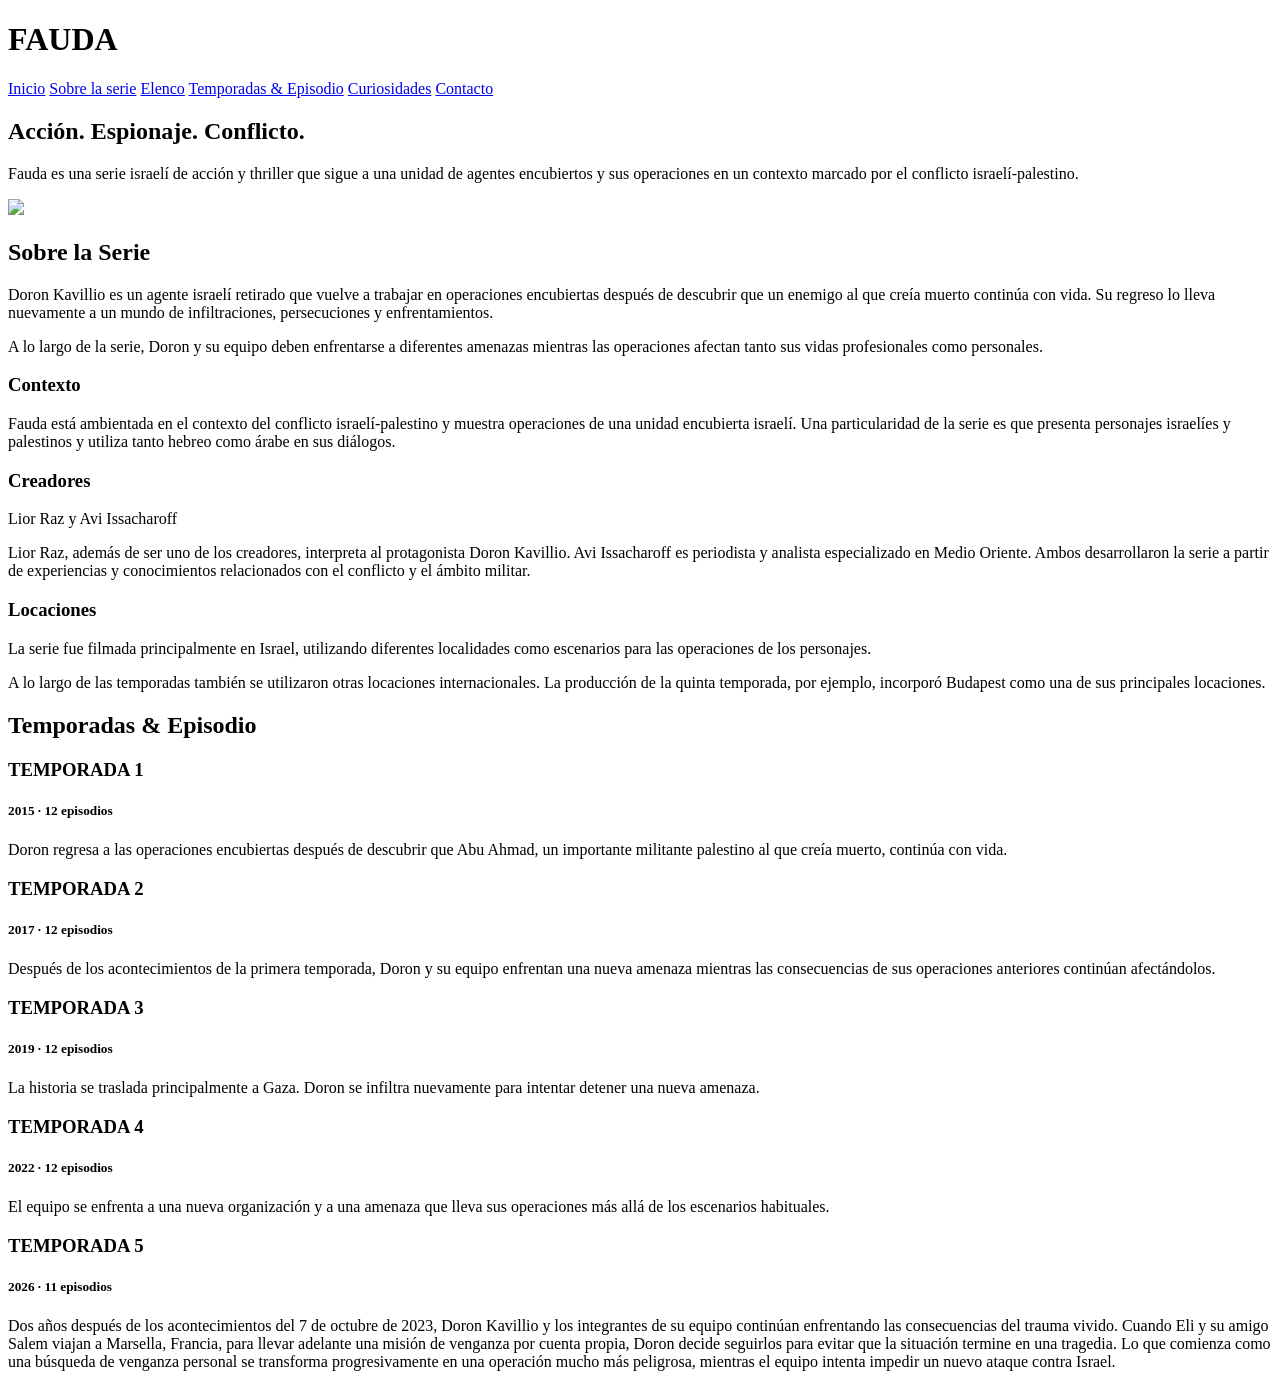
==== index.html @ be5e66a4 "Carga index" ====
<!DOCTYPE html>
<html lang="en">
<head>
    <meta charset="UTF-8">
    <meta name="viewport" content="width=device-width, initial-scale=1.0">
    <title>Serie Fauda</title>
    <link rel="preconnect" href="https://fonts.googleapis.com">
<link rel="preconnect" href="https://fonts.gstatic.com" crossorigin>
<link href="https://fonts.googleapis.com/css2?family=Urbanist:ital,wght@0,100..900;1,100..900&display=swap" rel="stylesheet">
<link rel="stylesheet" href="./css/general.css">
</head>
<h1>FAUDA</h1>

<nav>
    <a href="./index.html">Inicio</a>
   <a href="#Sobre la serie">Sobre la serie</a>
   <a href="./page/elenco.html">Elenco</a>
   <a href="#Temporadas & Episodio">Temporadas & Episodio</a>
   <a href="./page/curiosidades.html">Curiosidades</a>
   <a href="./page/contacto.html">Contacto</a>

</nav>

<body>

 <main>

<article id="Inicio"></article>
<h2>Acción. Espionaje. Conflicto.</h2>
<p>Fauda es una serie israelí de acción y thriller que sigue a una unidad de agentes encubiertos y sus operaciones
    en un contexto marcado por el conflicto israelí-palestino.</p>
<img src="./img/fauda imagen princ.jpg" width="100% "Fauda imagen principal">

</main>

<main>

<article id="Sobre la serie"></article>
<h2>Sobre la Serie</h2>
<p>Doron Kavillio es un agente israelí retirado que vuelve a trabajar en operaciones encubiertas después de descubrir que un enemigo al que creía muerto continúa con vida. Su regreso lo lleva nuevamente a un mundo de infiltraciones, persecuciones y enfrentamientos.
<p>A lo largo de la serie, Doron y su equipo deben enfrentarse a diferentes amenazas mientras las operaciones afectan tanto sus vidas profesionales como personales.</p>

<h3>Contexto</h3>
<p>Fauda está ambientada en el contexto del conflicto israelí-palestino y muestra operaciones de una unidad encubierta israelí. Una particularidad de la serie es que presenta personajes israelíes y palestinos y utiliza tanto hebreo como árabe en sus diálogos.</p>

<h3>Creadores</h3>
<p>Lior Raz y Avi Issacharoff</p>
<p>Lior Raz, además de ser uno de los creadores, interpreta al protagonista Doron Kavillio.
Avi Issacharoff es periodista y analista especializado en Medio Oriente. Ambos desarrollaron la serie a partir de experiencias y conocimientos relacionados con el conflicto y el ámbito militar.</p>

<h3>Locaciones</h3>
<p>La serie fue filmada principalmente en Israel, utilizando diferentes localidades como escenarios para las operaciones de los personajes.</p>
<p>A lo largo de las temporadas también se utilizaron otras locaciones internacionales. La producción de la quinta temporada, por ejemplo, incorporó Budapest como una de sus principales locaciones.</p>

</main>

<article id="Temporadas & Episodio"></article>
<h2>Temporadas & Episodio</h2>

<main>

<h3>TEMPORADA 1</h3>
<h5>2015 · 12 episodios</h5>
<p>Doron regresa a las operaciones encubiertas después de descubrir que Abu Ahmad, un importante militante palestino al que creía muerto, continúa con vida.</p>

<h3>TEMPORADA 2</h3>
<h5>2017 · 12 episodios</h5>
<p>Después de los acontecimientos de la primera temporada, Doron y su equipo enfrentan una nueva amenaza mientras las consecuencias de sus operaciones anteriores continúan afectándolos.</p>

<h3>TEMPORADA 3</h3>
<h5>2019 · 12 episodios</h5>
<p>La historia se traslada principalmente a Gaza. Doron se infiltra nuevamente para intentar detener una nueva amenaza.</p>

<h3>TEMPORADA 4</h3>
<h5>2022 · 12 episodios</h5>
<p>El equipo se enfrenta a una nueva organización y a una amenaza que lleva sus operaciones más allá de los escenarios habituales.</p>

<h3>TEMPORADA 5</h3>
<h5>2026 · 11 episodios</h5>
<p>Dos años después de los acontecimientos del 7 de octubre de 2023, Doron Kavillio y los integrantes de su equipo continúan enfrentando las consecuencias del trauma vivido. Cuando Eli y su amigo Salem viajan a Marsella, Francia, para llevar adelante una misión de venganza por cuenta propia, Doron decide seguirlos para evitar que la situación termine en una tragedia.
Lo que comienza como una búsqueda de venganza personal se transforma progresivamente en una operación mucho más peligrosa, mientras el equipo intenta impedir un nuevo ataque contra Israel.</p>

</main>


</body>
</html>
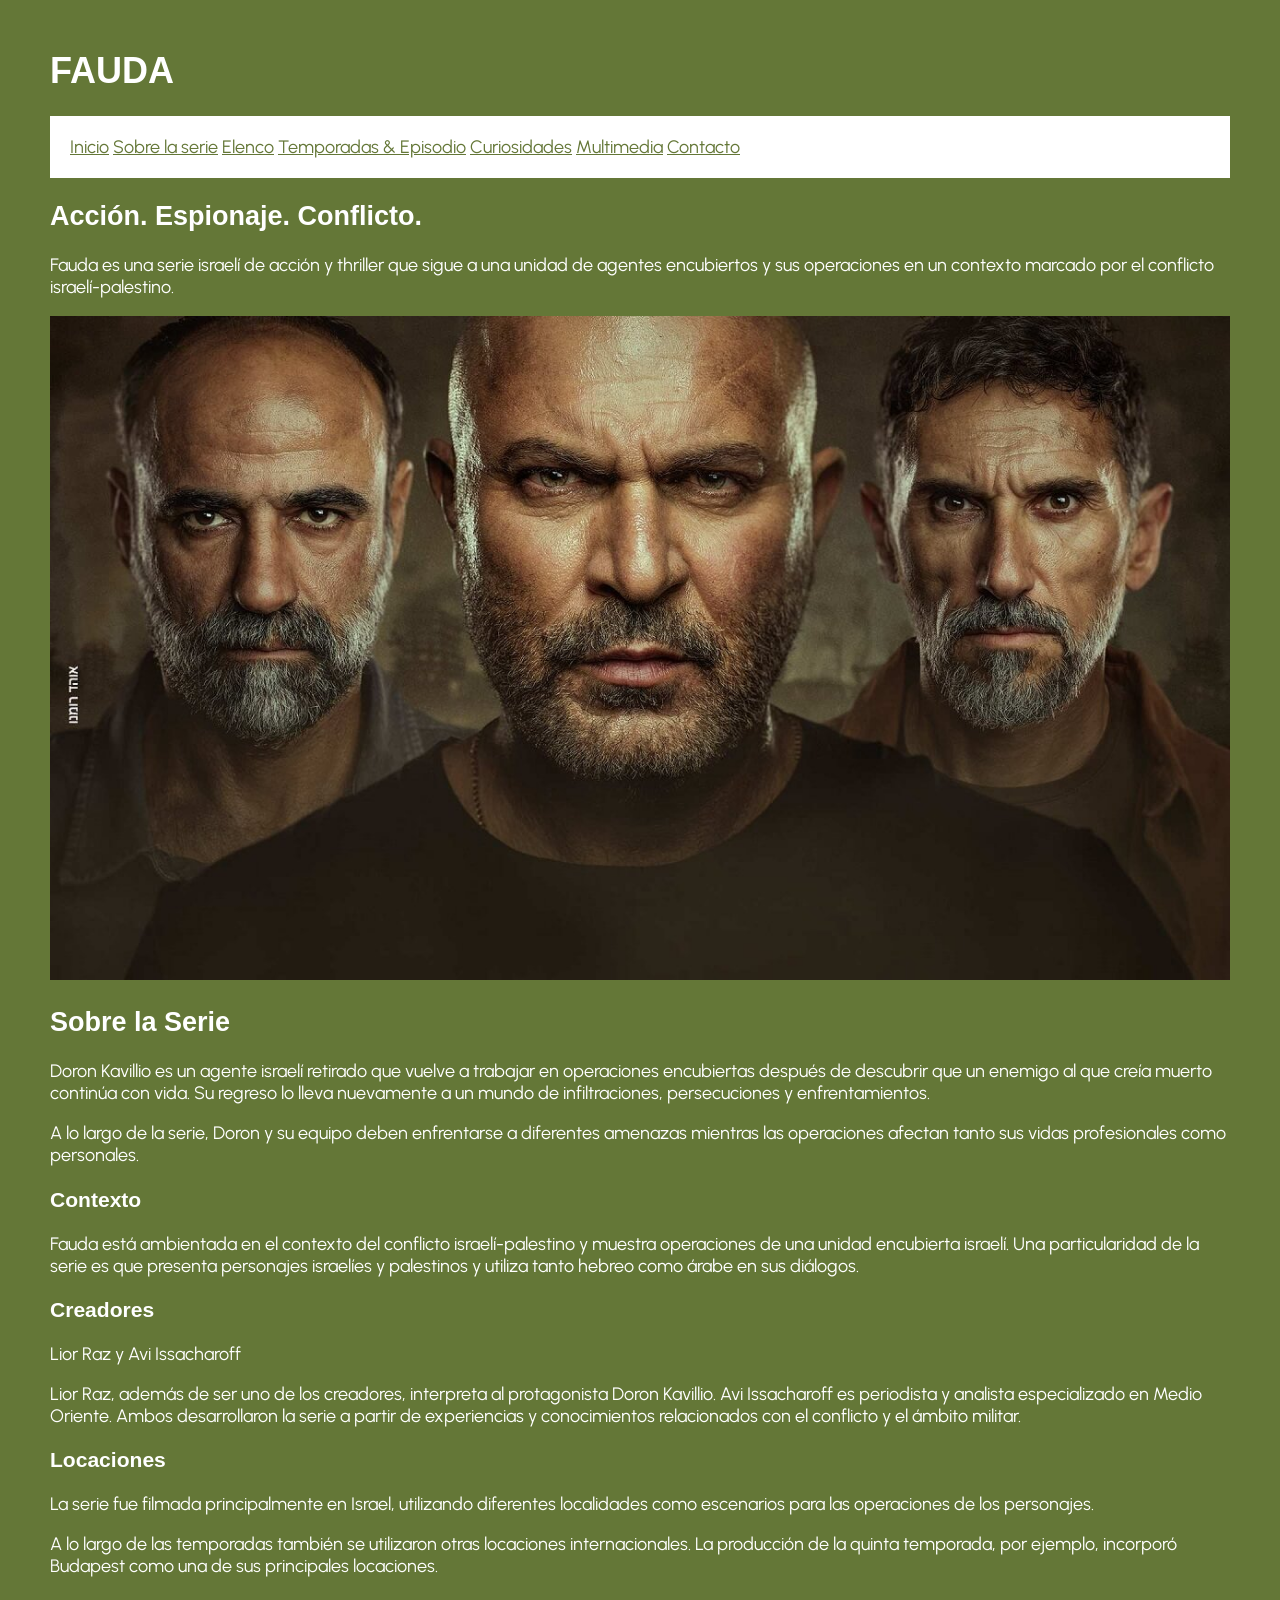
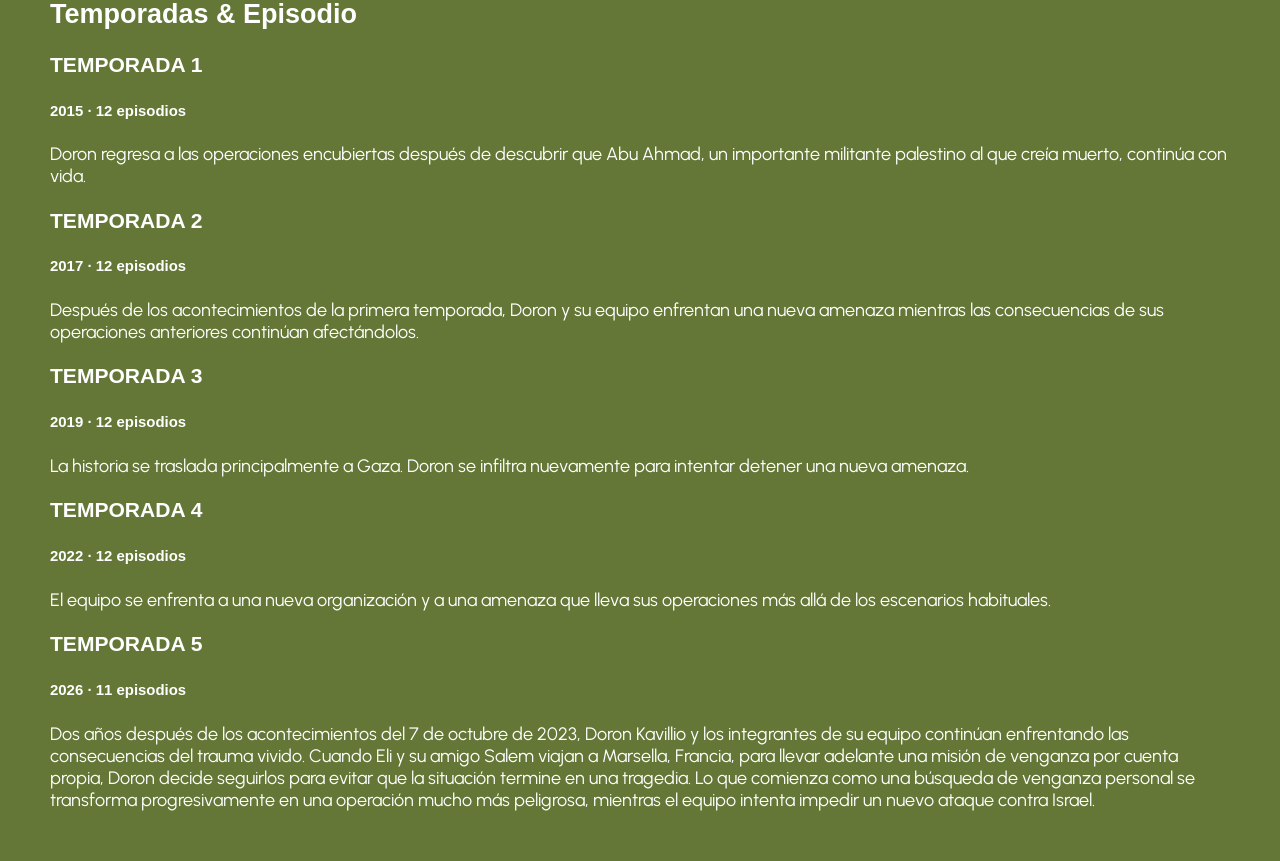
==== commit 5c4c196e: "modificaciones" ====
--- a/index.html
+++ b/index.html
@@ -17,7 +17,9 @@
    <a href="./page/elenco.html">Elenco</a>
    <a href="#Temporadas & Episodio">Temporadas & Episodio</a>
    <a href="./page/curiosidades.html">Curiosidades</a>
+    <a href="./page/multimedia.html">Multimedia</a>
    <a href="./page/contacto.html">Contacto</a>
+
 
 </nav>
 
--- a/css/general.css
+++ b/css/general.css
@@ -0,0 +1,31 @@
+body {
+background-color:#647737;
+color: #ffffff;
+font-size: large;
+margin: 50px;
+}
+
+nav {
+padding: 20px;
+background-color: #ffffff;
+}
+
+a {
+color: #647737;
+ }
+
+body {
+  font-family: "Urbanist", sans-serif;
+  font-optical-sizing: auto;
+  font-weight: <weight>;
+  font-style: normal;
+
+}
+
+h1, h2, h3, h4, h5 {
+  font-family: "Inter", sans-serif;
+  font-optical-sizing: auto;
+  font-weight: <weight>;
+  font-style: normal;
+}
+        
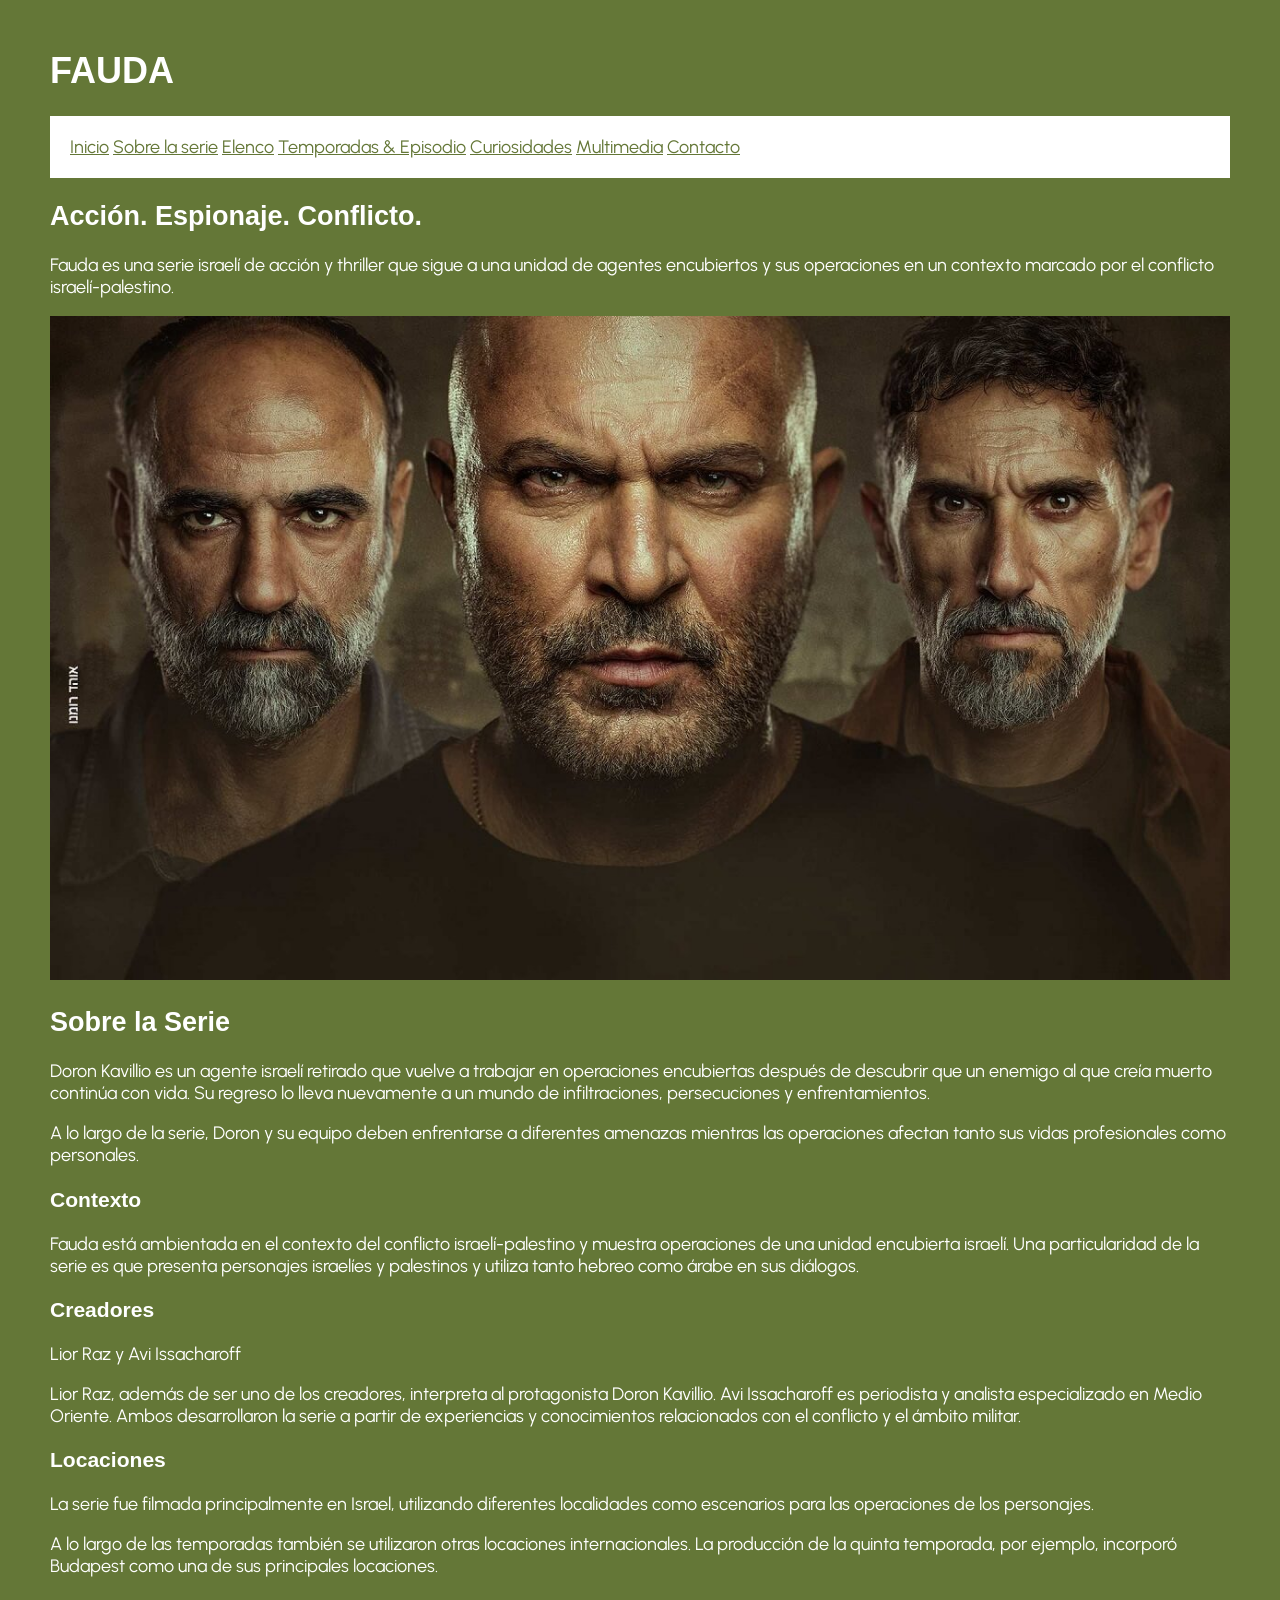
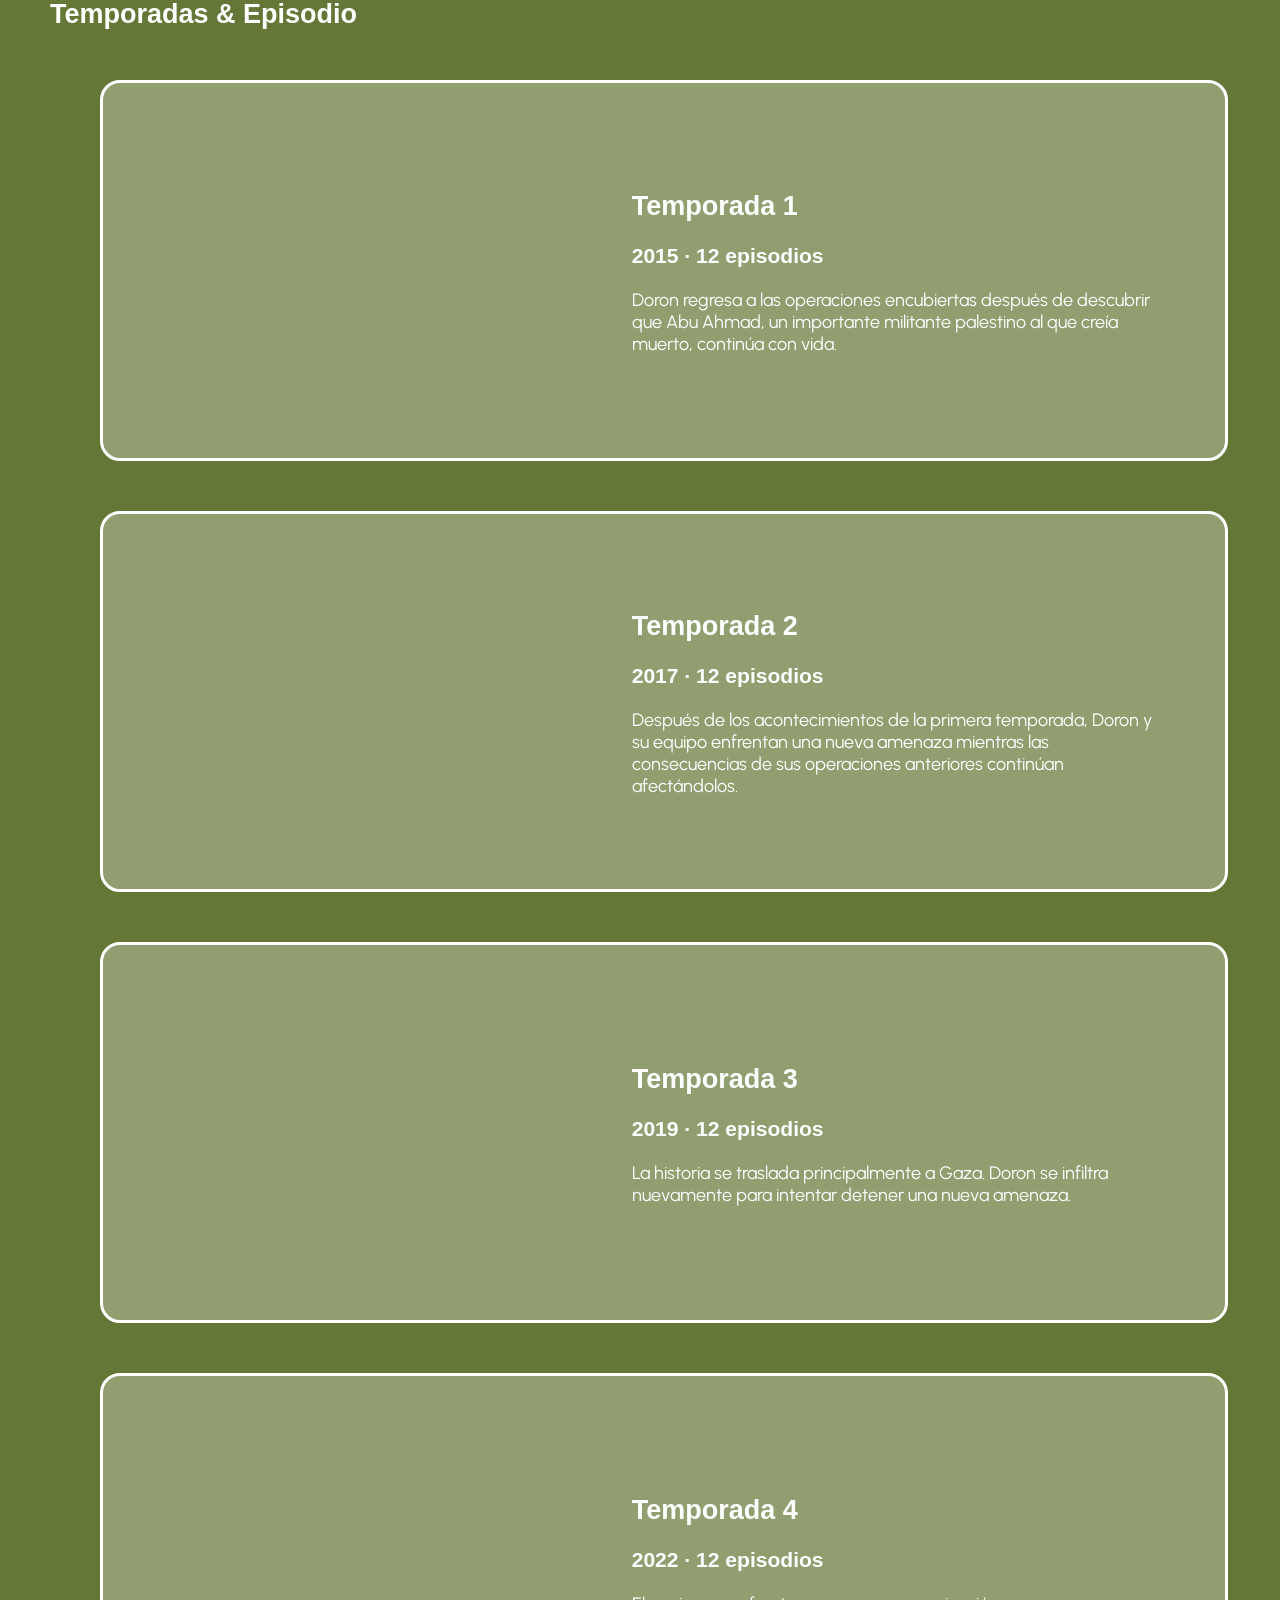
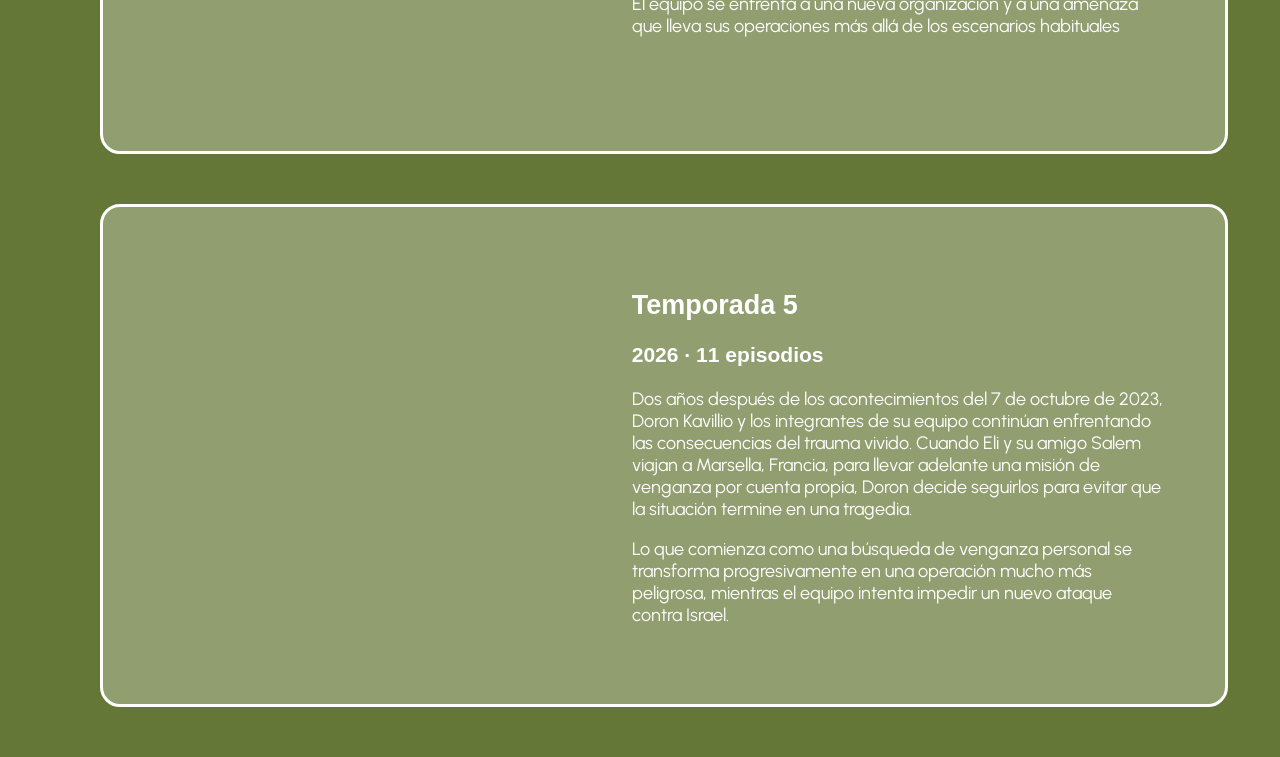
==== commit 2b06437b: "Elenco y General css Animación y recuadros a elenco y temporadas" ====
--- a/index.html
+++ b/index.html
@@ -61,26 +61,52 @@
 
 <main>
 
-<h3>TEMPORADA 1</h3>
-<h5>2015 · 12 episodios</h5>
-<p>Doron regresa a las operaciones encubiertas después de descubrir que Abu Ahmad, un importante militante palestino al que creía muerto, continúa con vida.</p>
+<section-flex> 
+<iframe width="560" height="315" src="https://www.youtube.com/embed/pHJWceNGoP4?si=Vw4N99ztMRaGuNHC" title="YouTube video player" frameborder="0" allow="accelerometer; autoplay; clipboard-write; encrypted-media; gyroscope; picture-in-picture; web-share" referrerpolicy="strict-origin-when-cross-origin" allowfullscreen></iframe>
+<article>
+  <h2>Temporada 1</h2>
+  <h3>2015 · 12 episodios</h3>
+  <p>Doron regresa a las operaciones encubiertas después de descubrir que Abu Ahmad, un importante militante palestino al que creía muerto, continúa con vida.</p>
+</article>
+</section-flex>
 
-<h3>TEMPORADA 2</h3>
-<h5>2017 · 12 episodios</h5>
-<p>Después de los acontecimientos de la primera temporada, Doron y su equipo enfrentan una nueva amenaza mientras las consecuencias de sus operaciones anteriores continúan afectándolos.</p>
+<section-flex> 
+<iframe width="560" height="315" src="https://www.youtube.com/embed/k-tILBxRiQ4?si=HXHgq9rIsE5KtWLh" title="YouTube video player" frameborder="0" allow="accelerometer; autoplay; clipboard-write; encrypted-media; gyroscope; picture-in-picture; web-share" referrerpolicy="strict-origin-when-cross-origin" allowfullscreen></iframe>
+<article>
+  <h2>Temporada 2</h2>
+  <h3>2017 · 12 episodios</h3>
+  <p>Después de los acontecimientos de la primera temporada, Doron y su equipo enfrentan una nueva amenaza mientras las consecuencias de sus operaciones anteriores continúan afectándolos.</p>
+</article>
+</section-flex>
 
-<h3>TEMPORADA 3</h3>
-<h5>2019 · 12 episodios</h5>
-<p>La historia se traslada principalmente a Gaza. Doron se infiltra nuevamente para intentar detener una nueva amenaza.</p>
+<section-flex> 
+<iframe width="560" height="315" src="https://www.youtube.com/embed/op_cGQtFgYU?si=_ReuoYqfmgiiEBGs" title="YouTube video player" frameborder="0" allow="accelerometer; autoplay; clipboard-write; encrypted-media; gyroscope; picture-in-picture; web-share" referrerpolicy="strict-origin-when-cross-origin" allowfullscreen></iframe>
+<article>
+  <h2>Temporada 3</h2>
+  <h3>2019 · 12 episodios</h3>
+  <p>La historia se traslada principalmente a Gaza. Doron se infiltra nuevamente para intentar detener una nueva amenaza.</p>
+</article>
+</section-flex>
 
-<h3>TEMPORADA 4</h3>
-<h5>2022 · 12 episodios</h5>
-<p>El equipo se enfrenta a una nueva organización y a una amenaza que lleva sus operaciones más allá de los escenarios habituales.</p>
+<section-flex> 
+<iframe width="560" height="315" src="https://www.youtube.com/embed/OVydVD1WcA8?si=IrQOyrsI5QuycBsV" title="YouTube video player" frameborder="0" allow="accelerometer; autoplay; clipboard-write; encrypted-media; gyroscope; picture-in-picture; web-share" referrerpolicy="strict-origin-when-cross-origin" allowfullscreen></iframe>
+<article>
+  <h2>Temporada 4</h2>
+  <h3>2022 · 12 episodios</h3>
+  <p>El equipo se enfrenta a una nueva organización y a una amenaza que lleva sus operaciones más allá de los escenarios habituales</p>
+</article>
+</section-flex>
 
-<h3>TEMPORADA 5</h3>
-<h5>2026 · 11 episodios</h5>
-<p>Dos años después de los acontecimientos del 7 de octubre de 2023, Doron Kavillio y los integrantes de su equipo continúan enfrentando las consecuencias del trauma vivido. Cuando Eli y su amigo Salem viajan a Marsella, Francia, para llevar adelante una misión de venganza por cuenta propia, Doron decide seguirlos para evitar que la situación termine en una tragedia.
-Lo que comienza como una búsqueda de venganza personal se transforma progresivamente en una operación mucho más peligrosa, mientras el equipo intenta impedir un nuevo ataque contra Israel.</p>
+<section-flex> 
+<iframe width="560" height="315" src="https://www.youtube.com/embed/tDKXX3j1lIg?si=sMvKGxb3aLLW5f4N" title="YouTube video player" frameborder="0" allow="accelerometer; autoplay; clipboard-write; encrypted-media; gyroscope; picture-in-picture; web-share" referrerpolicy="strict-origin-when-cross-origin" allowfullscreen></iframe>
+<article>
+  <h2>Temporada 5</h2>
+  <h3>2026 · 11 episodios</h3>
+  <p>Dos años después de los acontecimientos del 7 de octubre de 2023, Doron Kavillio y los integrantes de su equipo continúan enfrentando las consecuencias del trauma vivido. Cuando Eli y su amigo Salem viajan a Marsella, Francia, para llevar adelante una misión de venganza por cuenta propia, Doron decide seguirlos para evitar que la situación termine en una tragedia.</p>
+   <p>Lo que comienza como una búsqueda de venganza personal se transforma progresivamente en una operación mucho más peligrosa, mientras el equipo intenta impedir un nuevo ataque contra Israel.</p>
+</article>
+</section-flex>
+
 
 </main>
 
--- a/css/general.css
+++ b/css/general.css
@@ -28,4 +28,36 @@
   font-weight: <weight>;
   font-style: normal;
 }
+
+ 
+section-flex {
+display: flex;
+align-items: center;
+width: 90%;
+margin: 50px 50px;
+border-radius: 20px;
+padding: 30px;
+background-color:#909e70;
+color: #ffffff;
+display: flexbox;
+border: solid 3px;
+transition: all 0,5s linear;
+}
+
+section-flex:hover {
+  scale: 1.1;
+  box-shadow: #647737 0 0 10px;
+  }
+section-flex img {
+width: 25%;
+border-radius: 20px;
+}
+
+section-flex article {
+    width: 60%;
+    padding: 30px;
+}
+.flex-invertido {
+  flex-direction: row-reverse;
+}
         
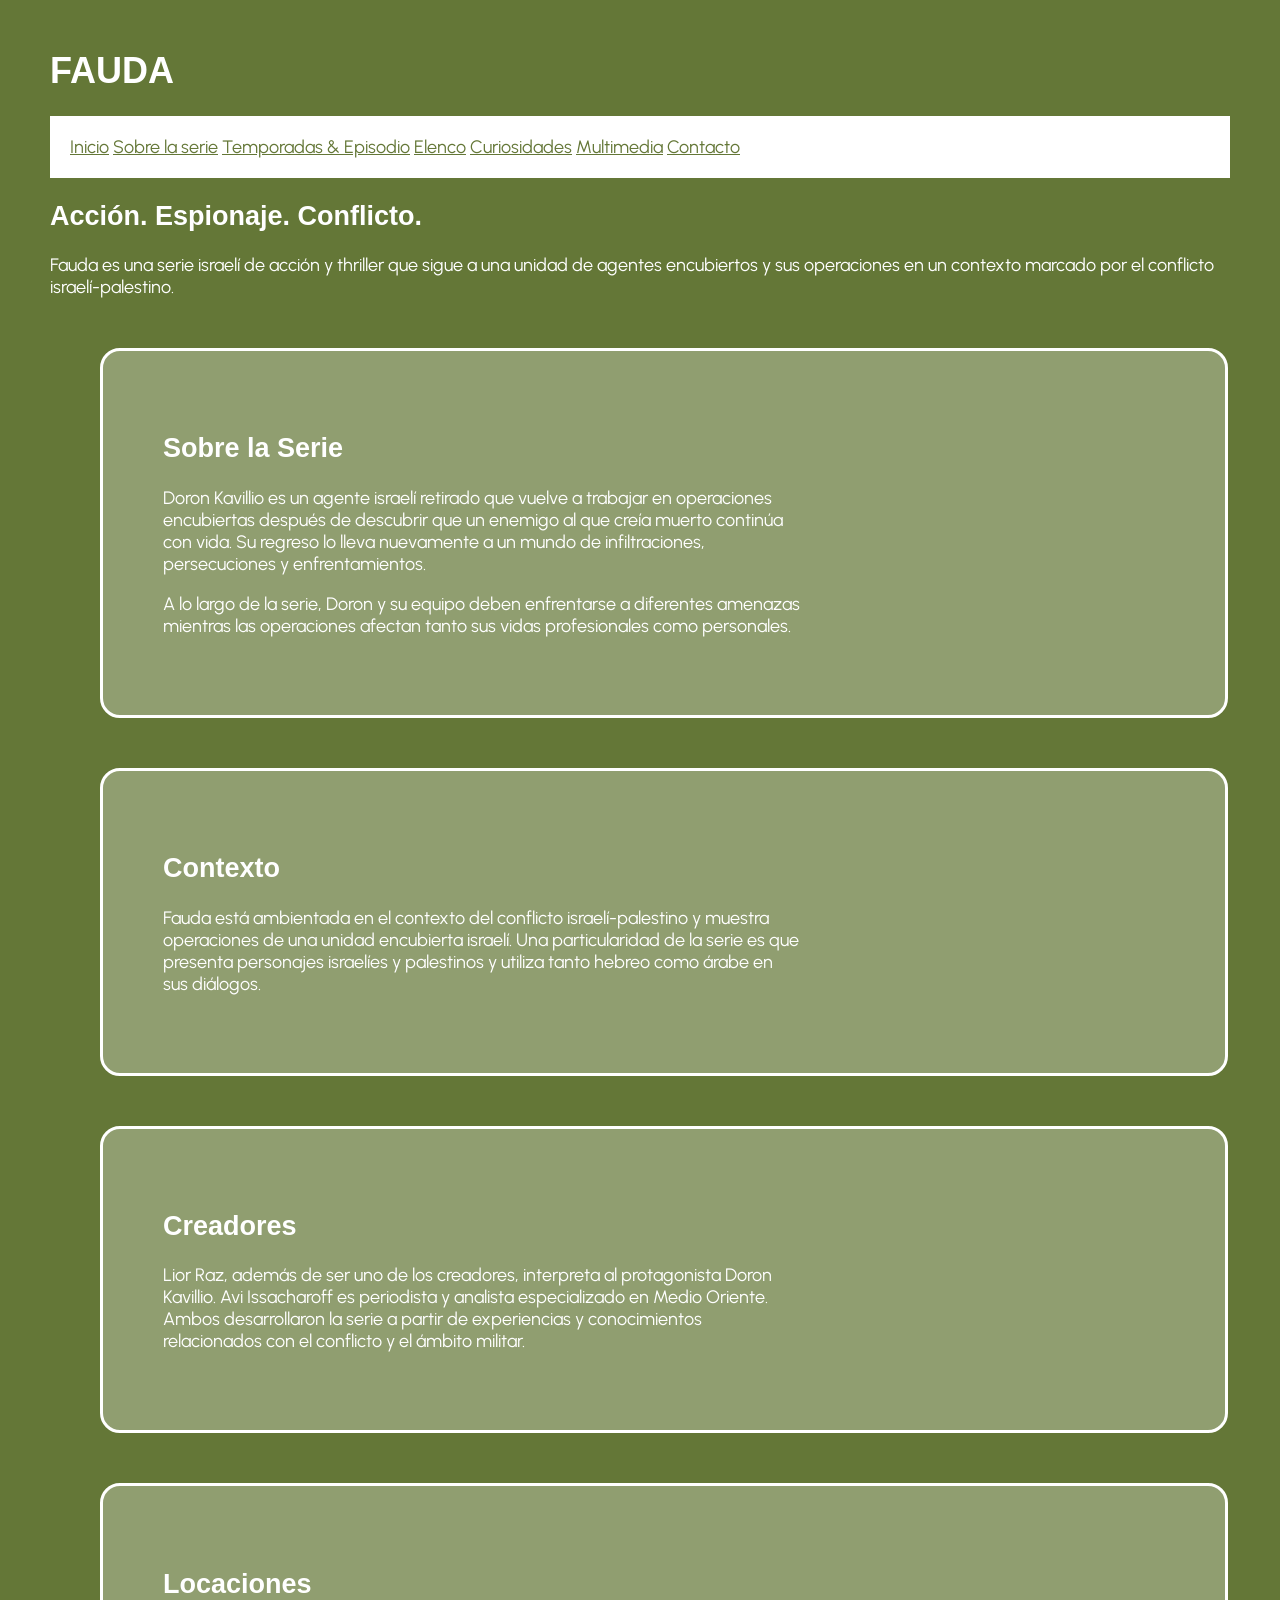
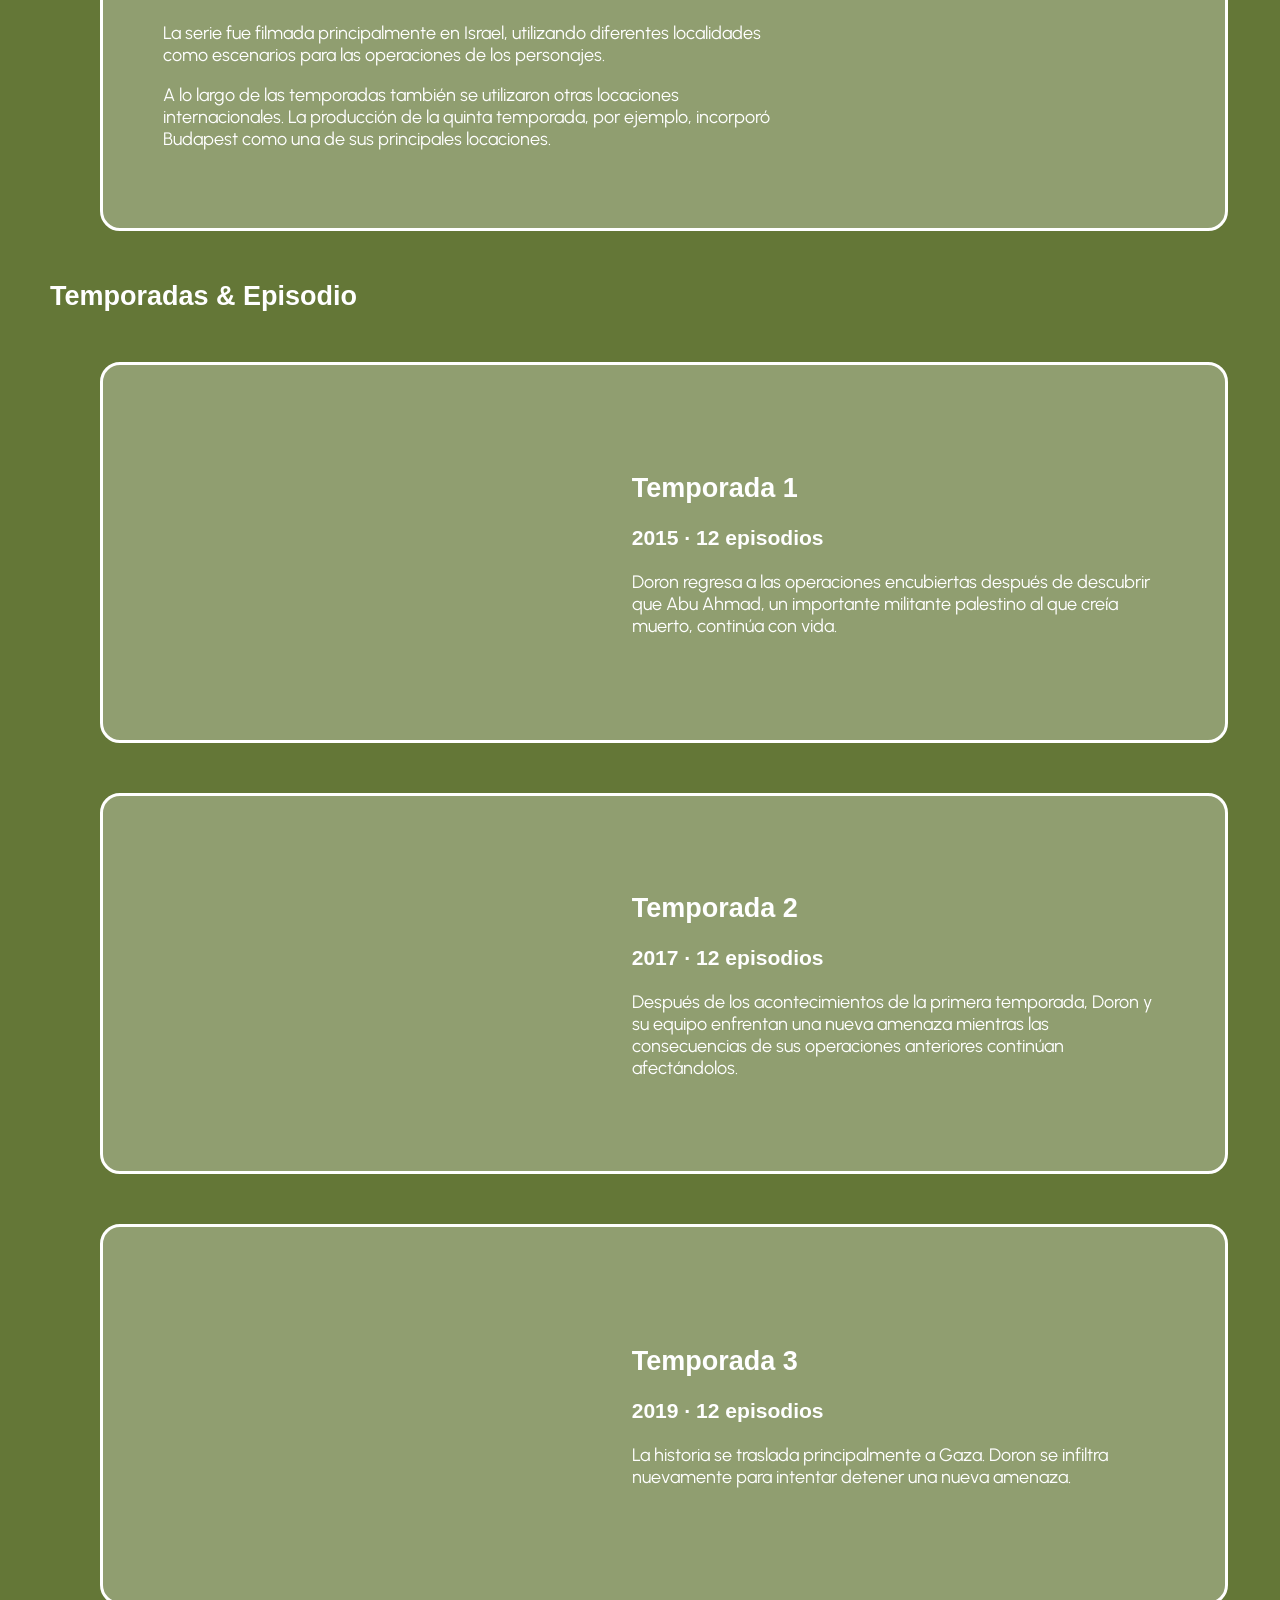
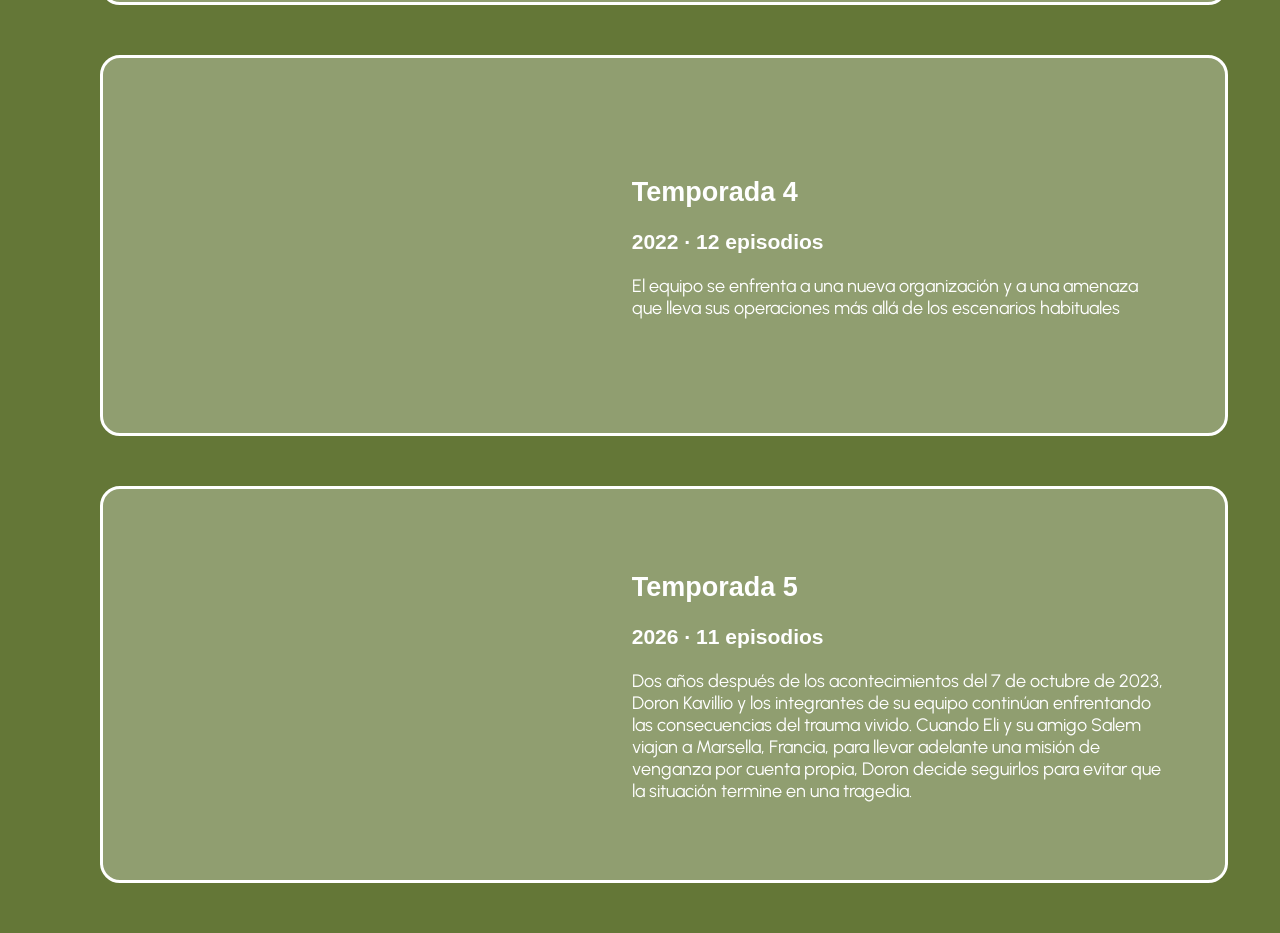
==== commit 26f27e17: "mosificación de todos los nav modificacion de todos los nav de manera correcta" ====
--- a/index.html
+++ b/index.html
@@ -14,8 +14,8 @@
 <nav>
     <a href="./index.html">Inicio</a>
    <a href="#Sobre la serie">Sobre la serie</a>
-   <a href="./page/elenco.html">Elenco</a>
    <a href="#Temporadas & Episodio">Temporadas & Episodio</a>
+    <a href="./page/elenco.html">Elenco</a>
    <a href="./page/curiosidades.html">Curiosidades</a>
     <a href="./page/multimedia.html">Multimedia</a>
    <a href="./page/contacto.html">Contacto</a>
@@ -31,28 +31,43 @@
 <h2>Acción. Espionaje. Conflicto.</h2>
 <p>Fauda es una serie israelí de acción y thriller que sigue a una unidad de agentes encubiertos y sus operaciones
     en un contexto marcado por el conflicto israelí-palestino.</p>
-<img src="./img/fauda imagen princ.jpg" width="100% "Fauda imagen principal">
 
 </main>
 
 <main>
+    
+<article id="Sobre la serie"></article>
 
-<article id="Sobre la serie"></article>
-<h2>Sobre la Serie</h2>
-<p>Doron Kavillio es un agente israelí retirado que vuelve a trabajar en operaciones encubiertas después de descubrir que un enemigo al que creía muerto continúa con vida. Su regreso lo lleva nuevamente a un mundo de infiltraciones, persecuciones y enfrentamientos.
+<section-flex class="flex-sobre la serie"> 
+<article>
+  <h2>Sobre la Serie</h2>
+  <p>Doron Kavillio es un agente israelí retirado que vuelve a trabajar en operaciones encubiertas después de descubrir que un enemigo al que creía muerto continúa con vida. Su regreso lo lleva nuevamente a un mundo de infiltraciones, persecuciones y enfrentamientos.
 <p>A lo largo de la serie, Doron y su equipo deben enfrentarse a diferentes amenazas mientras las operaciones afectan tanto sus vidas profesionales como personales.</p>
+</article>
+</section-flex>
 
-<h3>Contexto</h3>
-<p>Fauda está ambientada en el contexto del conflicto israelí-palestino y muestra operaciones de una unidad encubierta israelí. Una particularidad de la serie es que presenta personajes israelíes y palestinos y utiliza tanto hebreo como árabe en sus diálogos.</p>
+<section-flex class="flex-sobre la serie"> 
+<article>
+  <h2>Contexto</h2>
+  <p>Fauda está ambientada en el contexto del conflicto israelí-palestino y muestra operaciones de una unidad encubierta israelí. Una particularidad de la serie es que presenta personajes israelíes y palestinos y utiliza tanto hebreo como árabe en sus diálogos.</p>
+</article>
+</section-flex>
 
-<h3>Creadores</h3>
-<p>Lior Raz y Avi Issacharoff</p>
-<p>Lior Raz, además de ser uno de los creadores, interpreta al protagonista Doron Kavillio.
-Avi Issacharoff es periodista y analista especializado en Medio Oriente. Ambos desarrollaron la serie a partir de experiencias y conocimientos relacionados con el conflicto y el ámbito militar.</p>
+<section-flex class="flex-sobre la serie"> 
+<article>
+  <h2>Creadores</h2>
+ <p>Lior Raz, además de ser uno de los creadores, interpreta al protagonista Doron Kavillio. Avi Issacharoff es periodista y analista especializado en Medio Oriente. Ambos desarrollaron la serie a partir de experiencias y conocimientos relacionados con el conflicto y el ámbito militar.</p>
+</article>
+</section-flex>
 
-<h3>Locaciones</h3>
-<p>La serie fue filmada principalmente en Israel, utilizando diferentes localidades como escenarios para las operaciones de los personajes.</p>
+<section-flex class="flex-sobre la serie"> 
+<article>
+  <h2>Locaciones</h2>
+  <p>La serie fue filmada principalmente en Israel, utilizando diferentes localidades como escenarios para las operaciones de los personajes.</p>
 <p>A lo largo de las temporadas también se utilizaron otras locaciones internacionales. La producción de la quinta temporada, por ejemplo, incorporó Budapest como una de sus principales locaciones.</p>
+</article>
+</section-flex>
+
 
 </main>
 
@@ -103,12 +118,10 @@
   <h2>Temporada 5</h2>
   <h3>2026 · 11 episodios</h3>
   <p>Dos años después de los acontecimientos del 7 de octubre de 2023, Doron Kavillio y los integrantes de su equipo continúan enfrentando las consecuencias del trauma vivido. Cuando Eli y su amigo Salem viajan a Marsella, Francia, para llevar adelante una misión de venganza por cuenta propia, Doron decide seguirlos para evitar que la situación termine en una tragedia.</p>
-   <p>Lo que comienza como una búsqueda de venganza personal se transforma progresivamente en una operación mucho más peligrosa, mientras el equipo intenta impedir un nuevo ataque contra Israel.</p>
 </article>
 </section-flex>
+</main>
 
-
-</main>
 
 
 </body>
--- a/css/general.css
+++ b/css/general.css
@@ -22,6 +22,8 @@
 
 }
 
+
+
 h1, h2, h3, h4, h5 {
   font-family: "Inter", sans-serif;
   font-optical-sizing: auto;
@@ -39,7 +41,7 @@
 padding: 30px;
 background-color:#909e70;
 color: #ffffff;
-display: flexbox;
+display:linear;
 border: solid 3px;
 transition: all 0,5s linear;
 }
@@ -56,8 +58,4 @@
 section-flex article {
     width: 60%;
     padding: 30px;
-}
-.flex-invertido {
-  flex-direction: row-reverse;
-}
-        
+} 
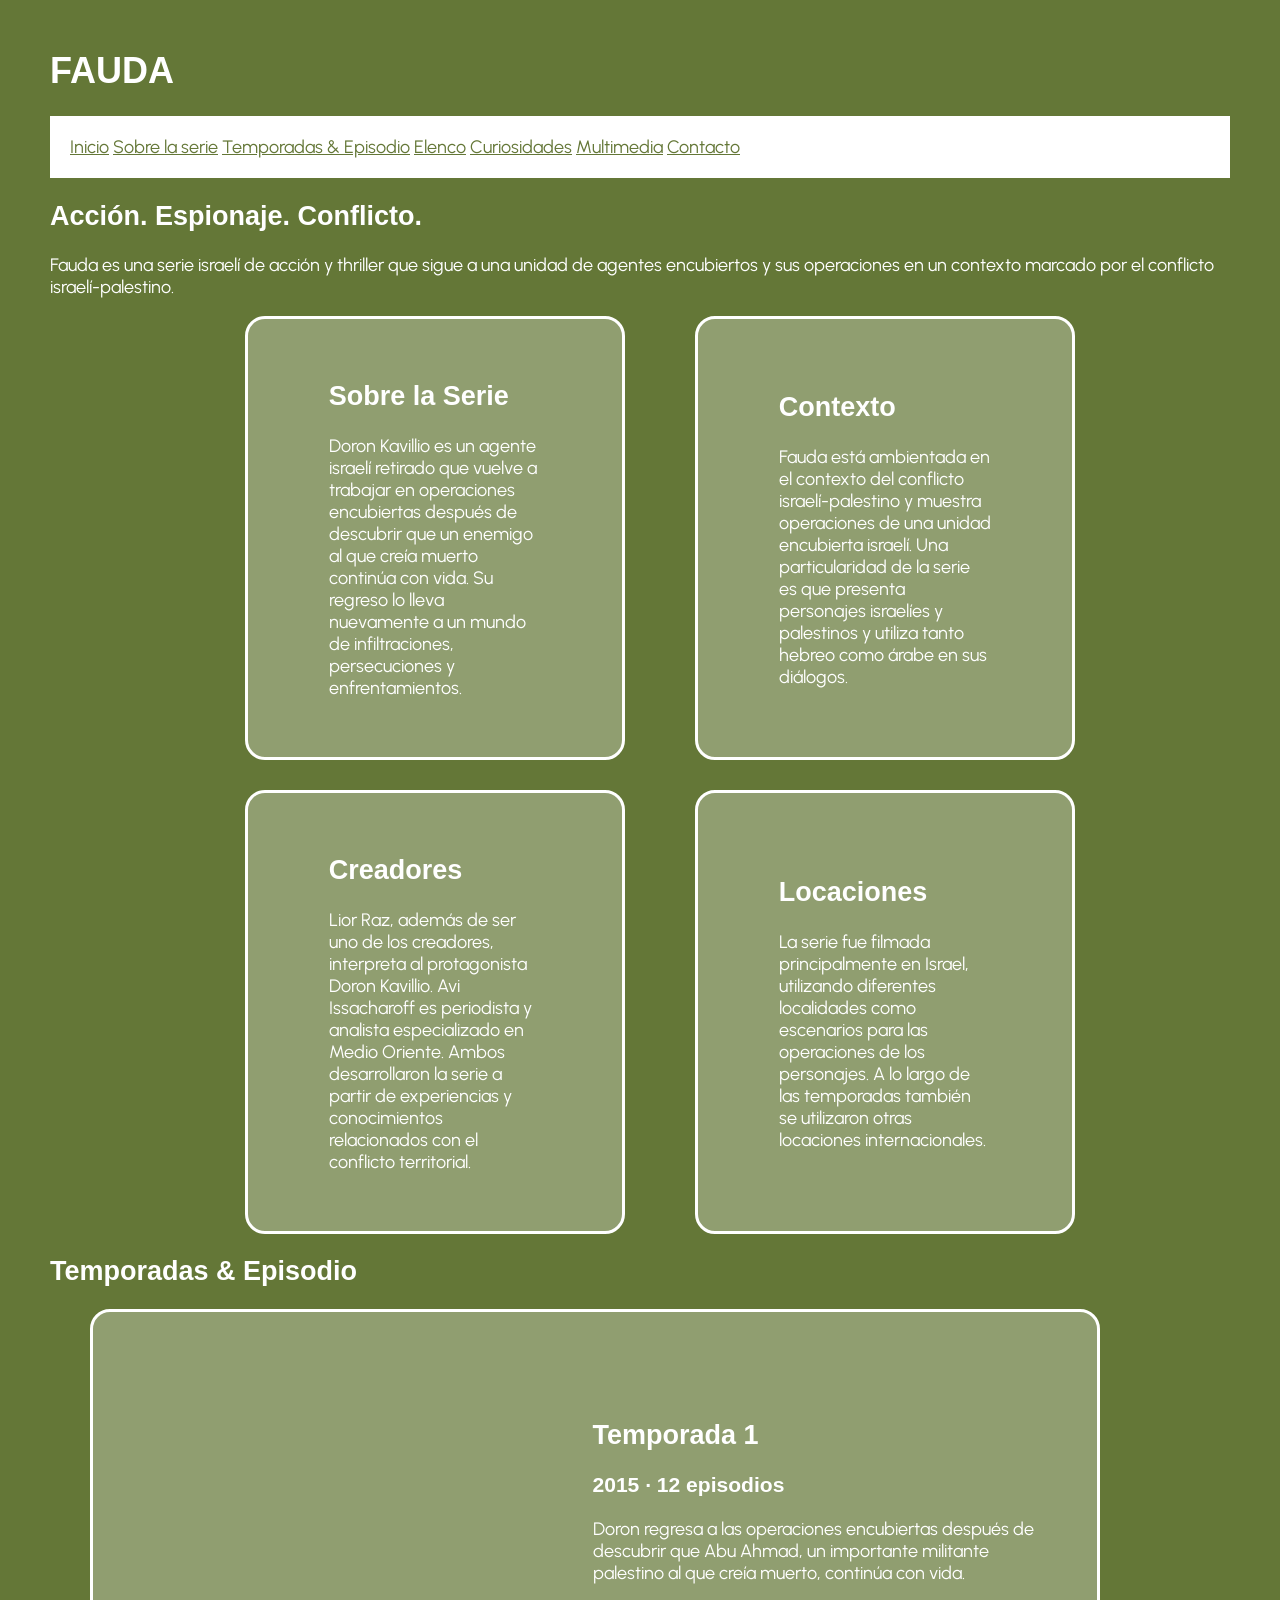
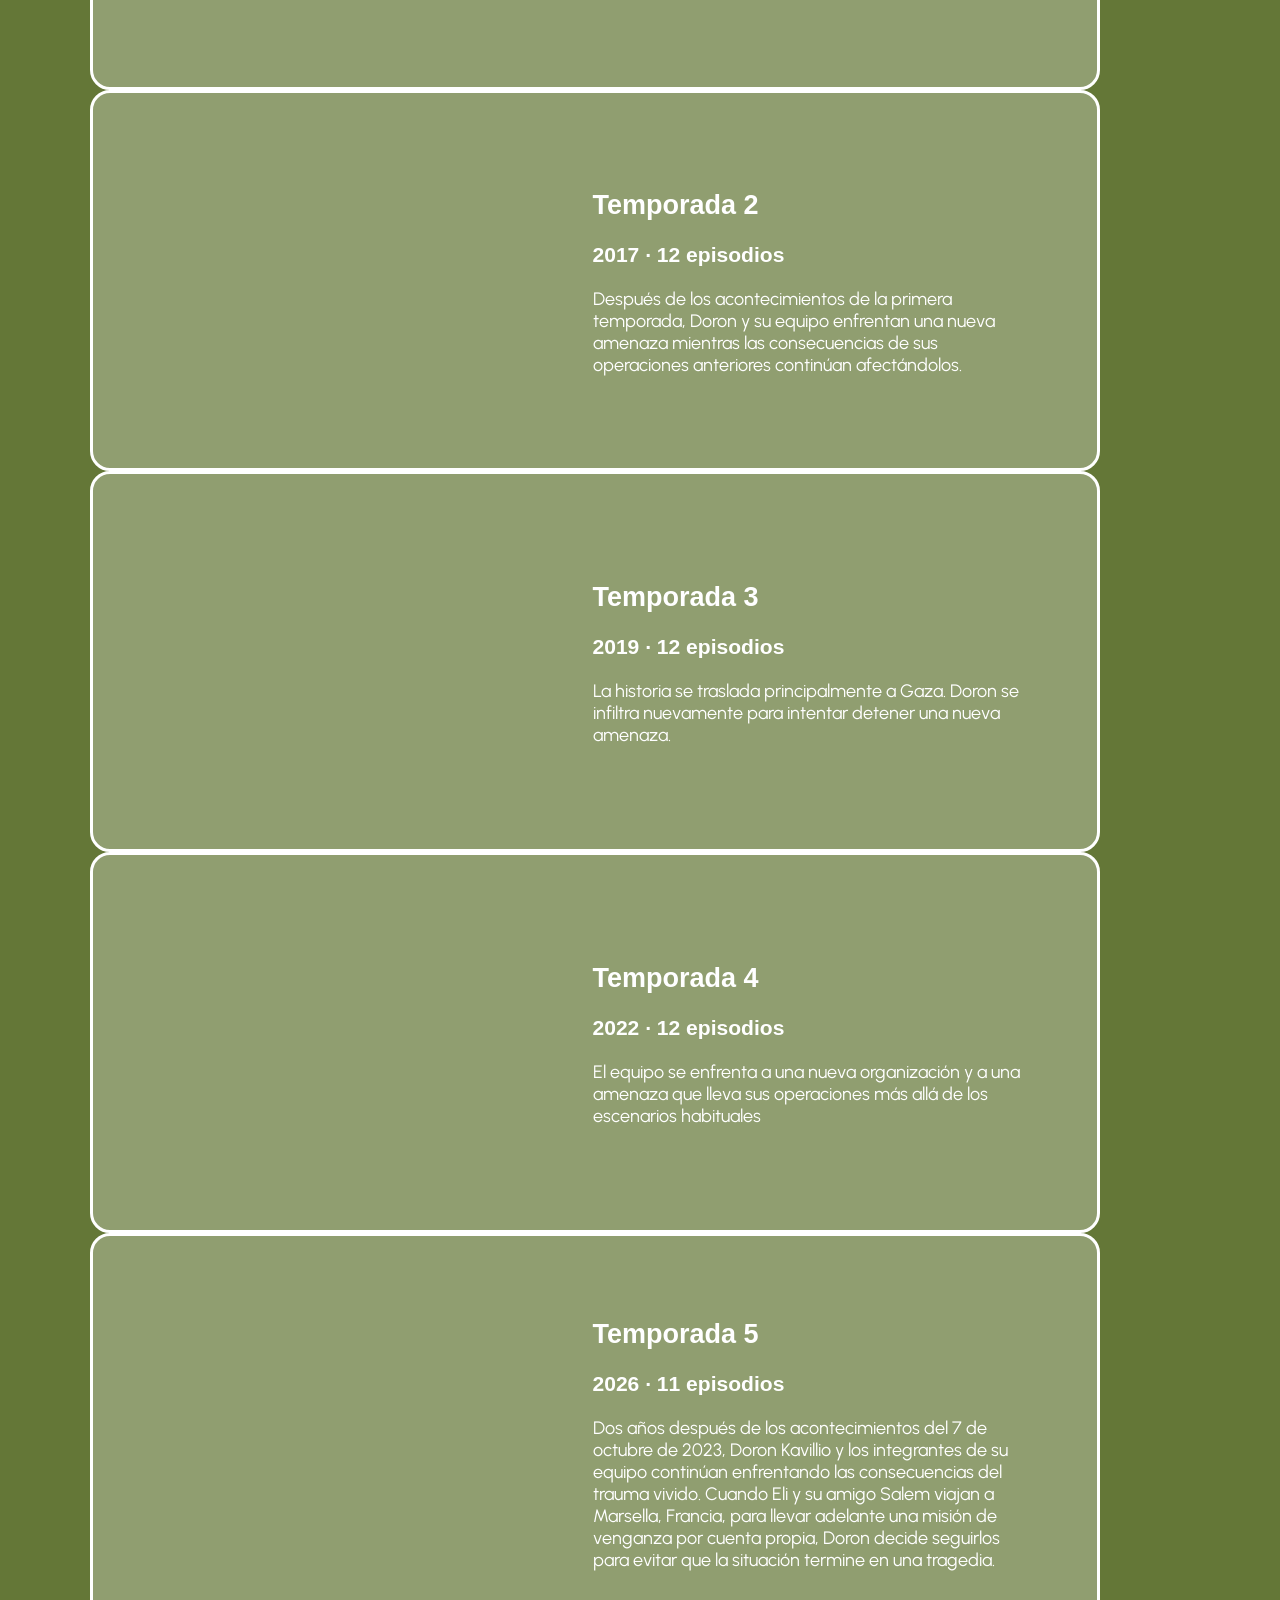
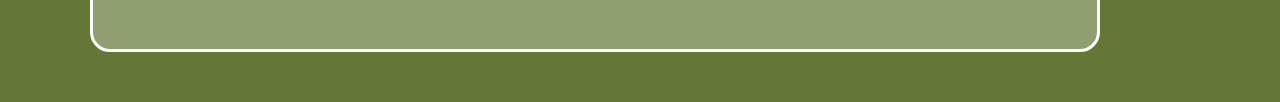
==== commit 90a36303: "flex- serie y series modificacion de flex" ====
--- a/index.html
+++ b/index.html
@@ -38,36 +38,36 @@
     
 <article id="Sobre la serie"></article>
 
-<section-flex class="flex-sobre la serie"> 
+<section class="series">
+<section-flex class="flex-serie"> 
 <article>
   <h2>Sobre la Serie</h2>
   <p>Doron Kavillio es un agente israelí retirado que vuelve a trabajar en operaciones encubiertas después de descubrir que un enemigo al que creía muerto continúa con vida. Su regreso lo lleva nuevamente a un mundo de infiltraciones, persecuciones y enfrentamientos.
-<p>A lo largo de la serie, Doron y su equipo deben enfrentarse a diferentes amenazas mientras las operaciones afectan tanto sus vidas profesionales como personales.</p>
 </article>
 </section-flex>
 
-<section-flex class="flex-sobre la serie"> 
+<section-flex class="flex-serie"> 
 <article>
   <h2>Contexto</h2>
   <p>Fauda está ambientada en el contexto del conflicto israelí-palestino y muestra operaciones de una unidad encubierta israelí. Una particularidad de la serie es que presenta personajes israelíes y palestinos y utiliza tanto hebreo como árabe en sus diálogos.</p>
 </article>
 </section-flex>
 
-<section-flex class="flex-sobre la serie"> 
+<section-flex class="flex-serie"> 
 <article>
   <h2>Creadores</h2>
- <p>Lior Raz, además de ser uno de los creadores, interpreta al protagonista Doron Kavillio. Avi Issacharoff es periodista y analista especializado en Medio Oriente. Ambos desarrollaron la serie a partir de experiencias y conocimientos relacionados con el conflicto y el ámbito militar.</p>
+ <p>Lior Raz, además de ser uno de los creadores, interpreta al protagonista Doron Kavillio. Avi Issacharoff es periodista y analista especializado en Medio Oriente. Ambos desarrollaron la serie a partir de experiencias y conocimientos relacionados con el conflicto territorial.</p>
 </article>
 </section-flex>
 
-<section-flex class="flex-sobre la serie"> 
+<section-flex class="flex-serie"> 
 <article>
   <h2>Locaciones</h2>
-  <p>La serie fue filmada principalmente en Israel, utilizando diferentes localidades como escenarios para las operaciones de los personajes.</p>
-<p>A lo largo de las temporadas también se utilizaron otras locaciones internacionales. La producción de la quinta temporada, por ejemplo, incorporó Budapest como una de sus principales locaciones.</p>
+  <p>La serie fue filmada principalmente en Israel, utilizando diferentes localidades como escenarios para las operaciones de los personajes. A lo largo de las temporadas también se utilizaron otras locaciones internacionales.</p>
 </article>
 </section-flex>
 
+</section>
 
 </main>
 
--- a/css/general.css
+++ b/css/general.css
@@ -35,15 +35,15 @@
 section-flex {
 display: flex;
 align-items: center;
-width: 90%;
-margin: 50px 50px;
+width: 80%;
 border-radius: 20px;
+margin-left: 40px;
 padding: 30px;
 background-color:#909e70;
 color: #ffffff;
-display:linear;
 border: solid 3px;
 transition: all 0,5s linear;
+justify-content: center;
 }
 
 section-flex:hover {
@@ -59,3 +59,19 @@
     width: 60%;
     padding: 30px;
 } 
+
+.flex-serie {
+   width: 30%;
+padding: 10px;
+} 
+
+.series {
+  display: flex;
+  flex-wrap: wrap;
+justify-content:center;
+gap: 30px 30px;
+margin: 0px;
+margin-left: 0px;
+
+
+} 
